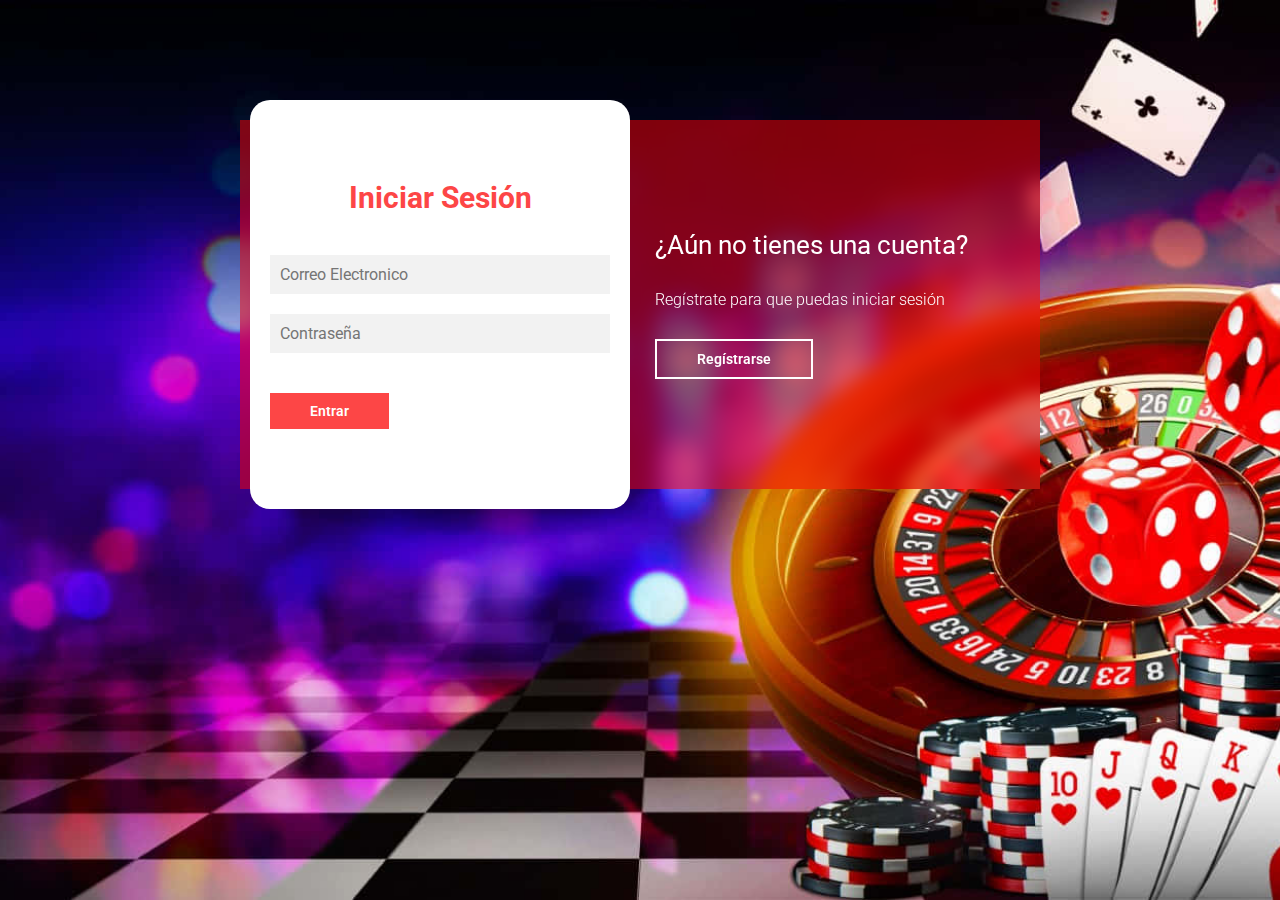
==== web/login/index.html @ 36689da6 "archivos" ====
<!DOCTYPE html>
<html lang="en">
<head>
    <meta charset="UTF-8">
    <meta name="viewport" content="width=device-width, initial-scale=1.0">
    <title>Login y Register - MagtimusPro</title>
    
    <link href="https://fonts.googleapis.com/css2?family=Roboto:ital,wght@0,100;0,300;0,400;0,500;0,700;0,900;1,100;1,300;1,400;1,500;1,700;1,900&display=swap" rel="stylesheet">


    <link rel="stylesheet" href="assets/css/estilos.css">
</head>
<body>

        <main>

            <div class="contenedor__todo">
                <div class="caja__trasera">
                    <div class="caja__trasera-login">
                        <h3>¿Ya tienes una cuenta?</h3>
                        <p>Inicia sesión para entrar en la página</p>
                        <button id="btn__iniciar-sesion">Iniciar Sesión</button>
                    </div>
                    <div class="caja__trasera-register">
                        <h3>¿Aún no tienes una cuenta?</h3>
                        <p>Regístrate para que puedas iniciar sesión</p>
                        <button id="btn__registrarse">Regístrarse</button>
                    </div>
                </div>

                <!--Formulario de Login y registro-->
                <div class="contenedor__login-register">
                    <!--Login-->
                    <form action="" class="formulario__login">
                        <h2>Iniciar Sesión</h2>
                        <input type="text" placeholder="Correo Electronico">
                        <input type="password" placeholder="Contraseña">
                        <button>Entrar</button>
                    </form>

                    <!--Register-->
                    <form action="" class="formulario__register">
                        <h2>Regístrarse</h2>
                        <input type="text" placeholder="Nombre completo">
                        <input type="text" placeholder="Correo Electronico">
                        <input type="text" placeholder="Usuario">
                        <input type="password" placeholder="Contraseña">
                        <button>Regístrarse</button>
                    </form>
                </div>
            </div>

        </main>

        <script src="assets/js/script.js"></script>
</body>
</html>
---- web/login/assets/css/estilos.css ----
*{
    margin: 0;
    padding: 0;
    box-sizing: border-box;
    text-decoration: none;
    font-family: 'Roboto', sans-serif;
}

body{
    background-image: url(../images/background_001.jpg);
    background-size: cover;
    background-repeat: no-repeat;
    background-position: center;
    background-attachment: fixed;
}

main{
    width: 100%;
    padding: 20px;
    margin: auto;
    margin-top: 100px;
}

.contenedor__todo{
    width: 100%;
    max-width: 800px;
    margin: auto;
    position: relative;
}

.caja__trasera{
    width: 100%;
    padding: 10px 20px;
    display: flex;
    justify-content: center;
    -webkit-backdrop-filter: blur(10px);
    backdrop-filter: blur(10px);
    background-color: rgba(255, 0, 0, 0.5);

}

.caja__trasera div{
    margin: 100px 40px;
    color: white;
    transition: all 500ms;
}


.caja__trasera div p,
.caja__trasera button{
    margin-top: 30px;
}

.caja__trasera div h3{
    font-weight: 400;
    font-size: 26px;
}

.caja__trasera div p{
    font-size: 16px;
    font-weight: 300;
}

.caja__trasera button{
    padding: 10px 40px;
    border: 2px solid #fff;
    font-size: 14px;
    background: transparent;
    font-weight: 600;
    cursor: pointer;
    color: white;
    outline: none;
    transition: all 300ms;
}

.caja__trasera button:hover{
    background: #fff;
    color: #fd4646;
}

/*Formularios*/

.contenedor__login-register{
    display: flex;
    align-items: center;
    width: 100%;
    max-width: 380px;
    position: relative;
    top: -185px;
    left: 10px;

    /*La transicion va despues del codigo JS*/
    transition: left 500ms cubic-bezier(0.175, 0.885, 0.320, 1.275);
}

.contenedor__login-register form{
    width: 100%;
    padding: 80px 20px;
    background: white;
    position: absolute;
    border-radius: 20px;
}

.contenedor__login-register form h2{
    font-size: 30px;
    text-align: center;
    margin-bottom: 20px;
    color: #fd4646;
}

.contenedor__login-register form input{
    width: 100%;
    margin-top: 20px;
    padding: 10px;
    border: none;
    background: #F2F2F2;
    font-size: 16px;
    outline: none;
}

.contenedor__login-register form button{
    padding: 10px 40px;
    margin-top: 40px;
    border: none;
    font-size: 14px;
    background: #fd4646;
    font-weight: 600;
    cursor: pointer;
    color: white;
    outline: none;
}




.formulario__login{
    opacity: 1;
    display: block;
}
.formulario__register{
    display: none;
}



@media screen and (max-width: 850px){

    main{
        margin-top: 50px;
    }

    .caja__trasera{
        max-width: 350px;
        height: 300px;
        flex-direction: column;
        margin: auto;
    }

    .caja__trasera div{
        margin: 0px;
        position: absolute;
    }


    /*Formularios*/

    .contenedor__login-register{
        top: -10px;
        left: -5px;
        margin: auto;
    }

    .contenedor__login-register form{
        position: relative;
    }
}
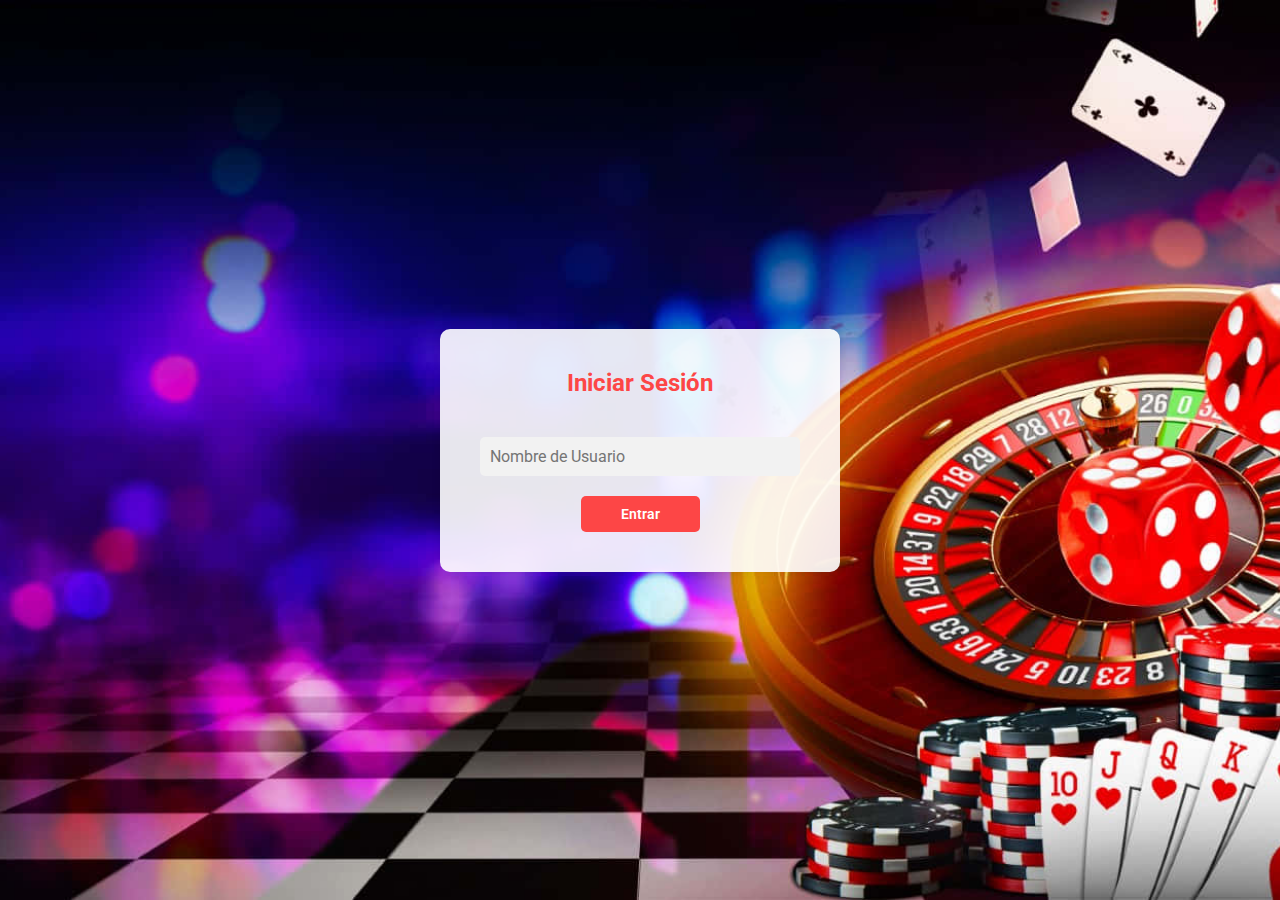
==== commit 0f67554e: "actualizacion login" ====
--- a/web/login/index.html
+++ b/web/login/index.html
@@ -3,55 +3,23 @@
 <head>
     <meta charset="UTF-8">
     <meta name="viewport" content="width=device-width, initial-scale=1.0">
-    <title>Login y Register - MagtimusPro</title>
+    <title>Login</title>
     
     <link href="https://fonts.googleapis.com/css2?family=Roboto:ital,wght@0,100;0,300;0,400;0,500;0,700;0,900;1,100;1,300;1,400;1,500;1,700;1,900&display=swap" rel="stylesheet">
-
-
-    <link rel="stylesheet" href="assets/css/estilos.css">
+    <link rel="stylesheet" href="estilos.css">
 </head>
 <body>
-
-        <main>
-
-            <div class="contenedor__todo">
-                <div class="caja__trasera">
-                    <div class="caja__trasera-login">
-                        <h3>¿Ya tienes una cuenta?</h3>
-                        <p>Inicia sesión para entrar en la página</p>
-                        <button id="btn__iniciar-sesion">Iniciar Sesión</button>
-                    </div>
-                    <div class="caja__trasera-register">
-                        <h3>¿Aún no tienes una cuenta?</h3>
-                        <p>Regístrate para que puedas iniciar sesión</p>
-                        <button id="btn__registrarse">Regístrarse</button>
-                    </div>
-                </div>
-
-                <!--Formulario de Login y registro-->
-                <div class="contenedor__login-register">
-                    <!--Login-->
-                    <form action="" class="formulario__login">
-                        <h2>Iniciar Sesión</h2>
-                        <input type="text" placeholder="Correo Electronico">
-                        <input type="password" placeholder="Contraseña">
-                        <button>Entrar</button>
-                    </form>
-
-                    <!--Register-->
-                    <form action="" class="formulario__register">
-                        <h2>Regístrarse</h2>
-                        <input type="text" placeholder="Nombre completo">
-                        <input type="text" placeholder="Correo Electronico">
-                        <input type="text" placeholder="Usuario">
-                        <input type="password" placeholder="Contraseña">
-                        <button>Regístrarse</button>
-                    </form>
-                </div>
+    <main>
+        <div class="contenedor__todo">
+            <div class="contenedor__login">
+                
+                <form action="" class="formulario__login">
+                    <h2>Iniciar Sesión</h2>
+                    <input type="text" placeholder="Nombre de Usuario">
+                    <button>Entrar</button>
+                </form>
             </div>
-
-        </main>
-
-        <script src="assets/js/script.js"></script>
+        </div>
+    </main>
 </body>
 </html>--- a/web/login/estilos.css
+++ b/web/login/estilos.css
@@ -0,0 +1,81 @@
+* {
+    margin: 0;
+    padding: 0;
+    box-sizing: border-box;
+    text-decoration: none;
+    font-family: 'Roboto', sans-serif;
+}
+
+body {
+    background-image: url('background_001\ \(1\).jpg');
+    background-size: cover;
+    background-repeat: no-repeat;
+    background-position: center;
+    background-attachment: fixed;
+    display: flex;
+    justify-content: center;
+    align-items: center;
+    height: 100vh;
+}
+
+main {
+    width: 100%;
+    padding: 20px;
+    display: flex;
+    justify-content: center;
+    align-items: center;
+}
+
+.contenedor__todo {
+    width: 100%;
+    max-width: 400px;
+    margin: auto;
+}
+
+.contenedor__login {
+    width: 100%;
+    padding: 40px;
+    background: rgba(255, 255, 255, 0.9);
+    border-radius: 10px;
+    box-shadow: 0 0 10px rgba(0, 0, 0, 0.1);
+}
+
+.formulario__login {
+    display: flex;
+    flex-direction: column;
+    align-items: center;
+}
+
+.formulario__login h2 {
+    font-size: 24px;
+    margin-bottom: 20px;
+    color: #fd4646;
+}
+
+.formulario__login input {
+    width: 100%;
+    margin-top: 20px;
+    padding: 10px;
+    border: none;
+    background: #F2F2F2;
+    font-size: 16px;
+    outline: none;
+    border-radius: 5px;
+}
+
+.formulario__login button {
+    padding: 10px 40px;
+    margin-top: 20px;
+    border: none;
+    font-size: 14px;
+    background: #fd4646;
+    font-weight: 600;
+    cursor: pointer;
+    color: white;
+    outline: none;
+    border-radius: 5px;
+}
+
+.formulario__login button:hover {
+    background: #e04e4e;
+}
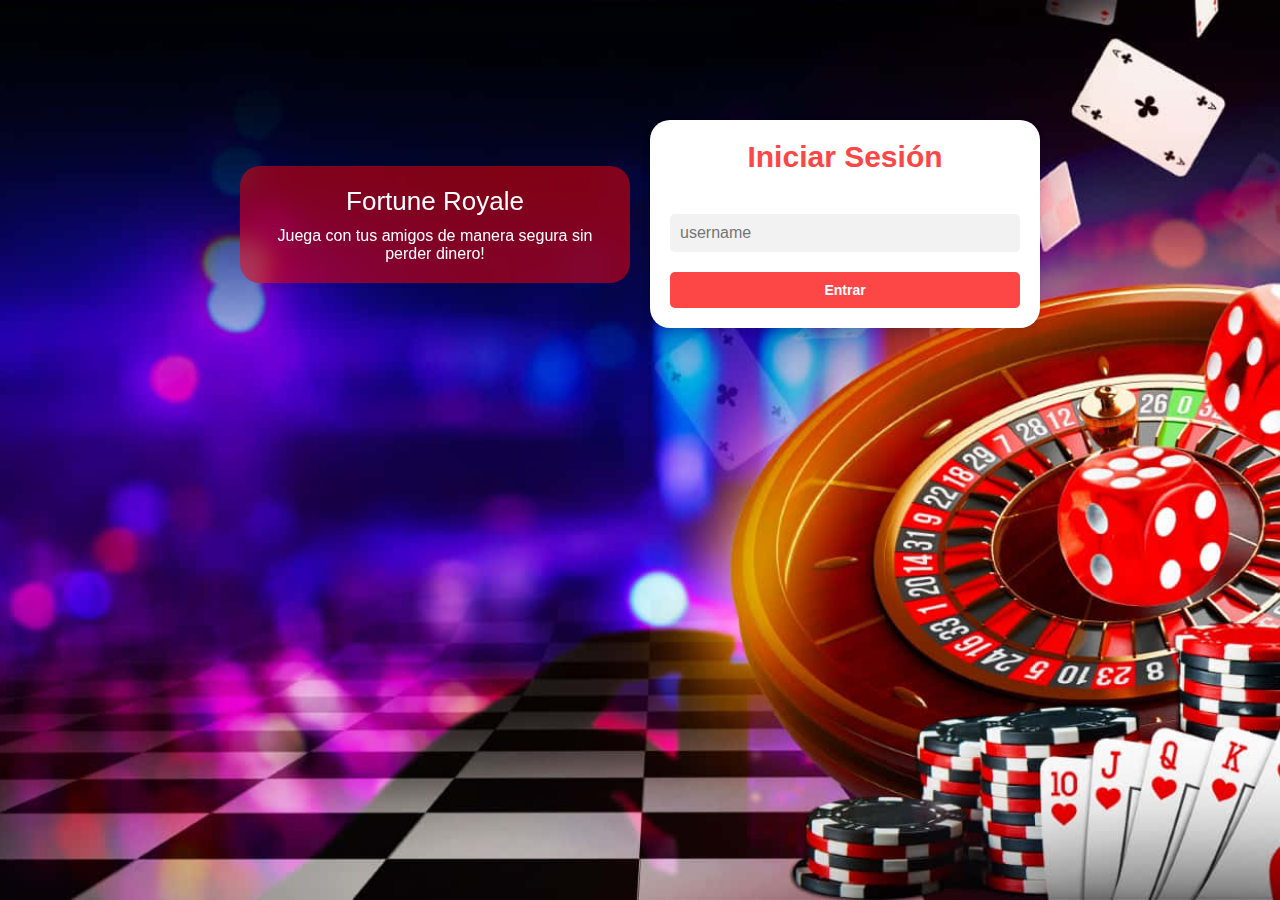
==== commit 6b514dd3: "actualizacion login" ====
--- a/web/login/index.html
+++ b/web/login/index.html
@@ -3,23 +3,46 @@
 <head>
     <meta charset="UTF-8">
     <meta name="viewport" content="width=device-width, initial-scale=1.0">
-    <title>Login</title>
-    
-    <link href="https://fonts.googleapis.com/css2?family=Roboto:ital,wght@0,100;0,300;0,400;0,500;0,700;0,900;1,100;1,300;1,400;1,500;1,700;1,900&display=swap" rel="stylesheet">
-    <link rel="stylesheet" href="estilos.css">
+    <title>Login y Register</title>
+    <link rel="stylesheet" href="login.css">
 </head>
 <body>
     <main>
         <div class="contenedor__todo">
-            <div class="contenedor__login">
-                
-                <form action="" class="formulario__login">
+            <!-- Bloque rojo -->
+            <div class="caja__trasera">
+                <h3>Fortune Royale</h3>
+                <p>Juega con tus amigos de manera segura sin perder dinero!</p>
+            </div>
+
+            <!-- Bloque blanco (Formulario de Login) -->
+            <div class="contenedor__login-register">
+                <form action="/main" onsubmit="setUsername(event)">
                     <h2>Iniciar Sesión</h2>
-                    <input type="text" placeholder="Nombre de Usuario">
+                    <input type="text" placeholder="username" id="usernameInput">
                     <button>Entrar</button>
                 </form>
             </div>
         </div>
     </main>
+
+    <script>
+    function setUsername(event) {
+        event.preventDefault();
+        let username = document.getElementById('usernameInput').value;
+        sessionStorage.setItem("username", username);
+        fetch('/set_username', {
+            method: 'POST',
+            headers: {
+                'Content-Type': 'application/json',
+            },
+            body: JSON.stringify({ username: username }),
+        })
+        .then(() => {
+            event.target.submit();
+        });
+    }
+    </script>
+    <script src="/static/js/login.js"></script>
 </body>
-</html>+</html>
--- a/web/login/login.css
+++ b/web/login/login.css
@@ -0,0 +1,117 @@
+* {
+    margin: 0;
+    padding: 0;
+    box-sizing: border-box;
+    text-decoration: none;
+    font-family: 'Roboto', sans-serif;
+}
+
+body {
+    background-image: url('background_001 (1).jpg');
+    background-size: cover;
+    background-repeat: no-repeat;
+    background-position: center;
+    background-attachment: fixed;
+}
+
+main {
+    width: 100%;
+    padding: 20px;
+    margin: auto;
+    margin-top: 100px;
+}
+
+.contenedor__todo {
+    width: 100%;
+    max-width: 800px;
+    margin: auto;
+    display: flex;
+    justify-content: space-between;
+    align-items: center;
+    gap: 20px;
+}
+
+/* Bloque rojo */
+.caja__trasera {
+    flex: 1;
+    padding: 20px;
+    -webkit-backdrop-filter: blur(10px);
+    backdrop-filter: blur(10px);
+    background-color: rgba(255, 0, 0, 0.5);
+    color: white;
+    text-align: center;
+    border-radius: 20px;
+}
+
+.caja__trasera h3 {
+    font-weight: 400;
+    font-size: 26px;
+    margin-bottom: 10px;
+}
+
+.caja__trasera p {
+    font-size: 16px;
+    font-weight: 300;
+}
+
+/* Bloque blanco (Formulario) */
+.contenedor__login-register {
+    flex: 1;
+    padding: 20px;
+    background: white;
+    border-radius: 20px;
+    box-shadow: 0 4px 8px rgba(0, 0, 0, 0.1);
+}
+
+.contenedor__login-register form {
+    width: 100%;
+}
+
+.contenedor__login-register form h2 {
+    font-size: 30px;
+    text-align: center;
+    margin-bottom: 20px;
+    color: #fd4646;
+}
+
+.contenedor__login-register form input {
+    width: 100%;
+    margin-top: 20px;
+    padding: 10px;
+    border: none;
+    background: #F2F2F2;
+    font-size: 16px;
+    outline: none;
+    border-radius: 5px;
+}
+
+.contenedor__login-register form button {
+    width: 100%;
+    padding: 10px;
+    margin-top: 20px;
+    border: none;
+    font-size: 14px;
+    background: #fd4646;
+    font-weight: 600;
+    cursor: pointer;
+    color: white;
+    outline: none;
+    border-radius: 5px;
+}
+
+@media screen and (max-width: 850px) {
+    main {
+        margin-top: 50px;
+    }
+
+    .contenedor__todo {
+        flex-direction: column;
+        align-items: center;
+        gap: 20px;
+    }
+
+    .caja__trasera,
+    .contenedor__login-register {
+        max-width: 90%;
+    }
+}
